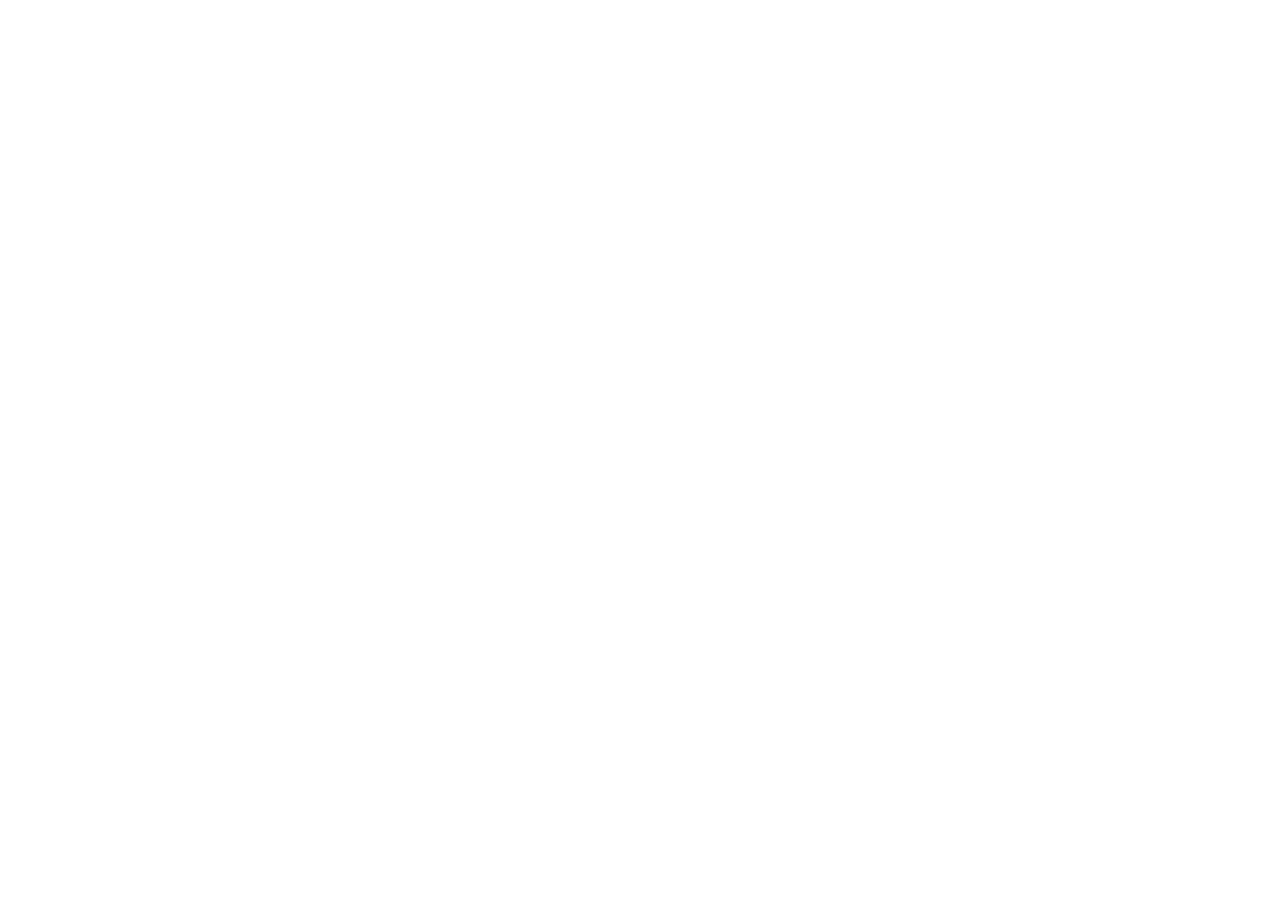
==== index.html @ 5be57c9e "First Commit" ====
<!DOCTYPE html>
<html lang="pt-br">
<head>
    <meta charset="UTF-8">
    <meta name="viewport" content="width=device-width, initial-scale=1.0">
    <title>Jogo da Memória</title>
</head>
<body>
    
</body>
</html>
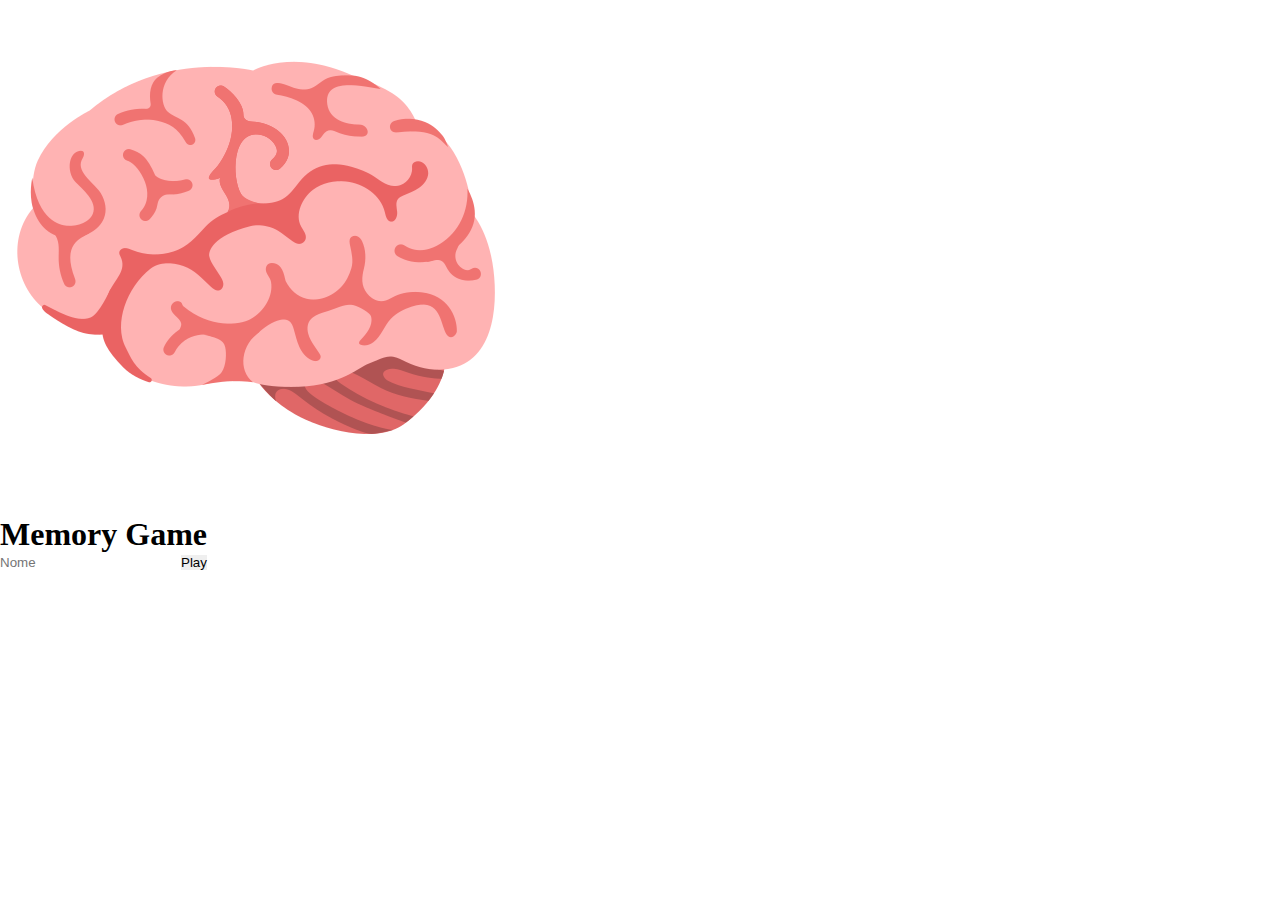
==== commit bf854127: "Concluding the HTML" ====
--- a/index.html
+++ b/index.html
@@ -3,9 +3,22 @@
 <head>
     <meta charset="UTF-8">
     <meta name="viewport" content="width=device-width, initial-scale=1.0">
+
+    <link rel="stylesheet" href="./css/reset.css">
+    <link rel="stylesheet" href="./css/login.css">
+
     <title>Jogo da Memória</title>
 </head>
 <body>
     
+    <form class="login-form">
+        <div class="login_header">
+            <img src="./images/brain.png" alt="brain icon">
+            <h1>Memory Game</h1>
+        </div>
+
+        <input type="text" placeholder="Nome" class="login_input">
+        <button type="submit" class="login_button">Play</button>
+    </form>
 </body>
 </html>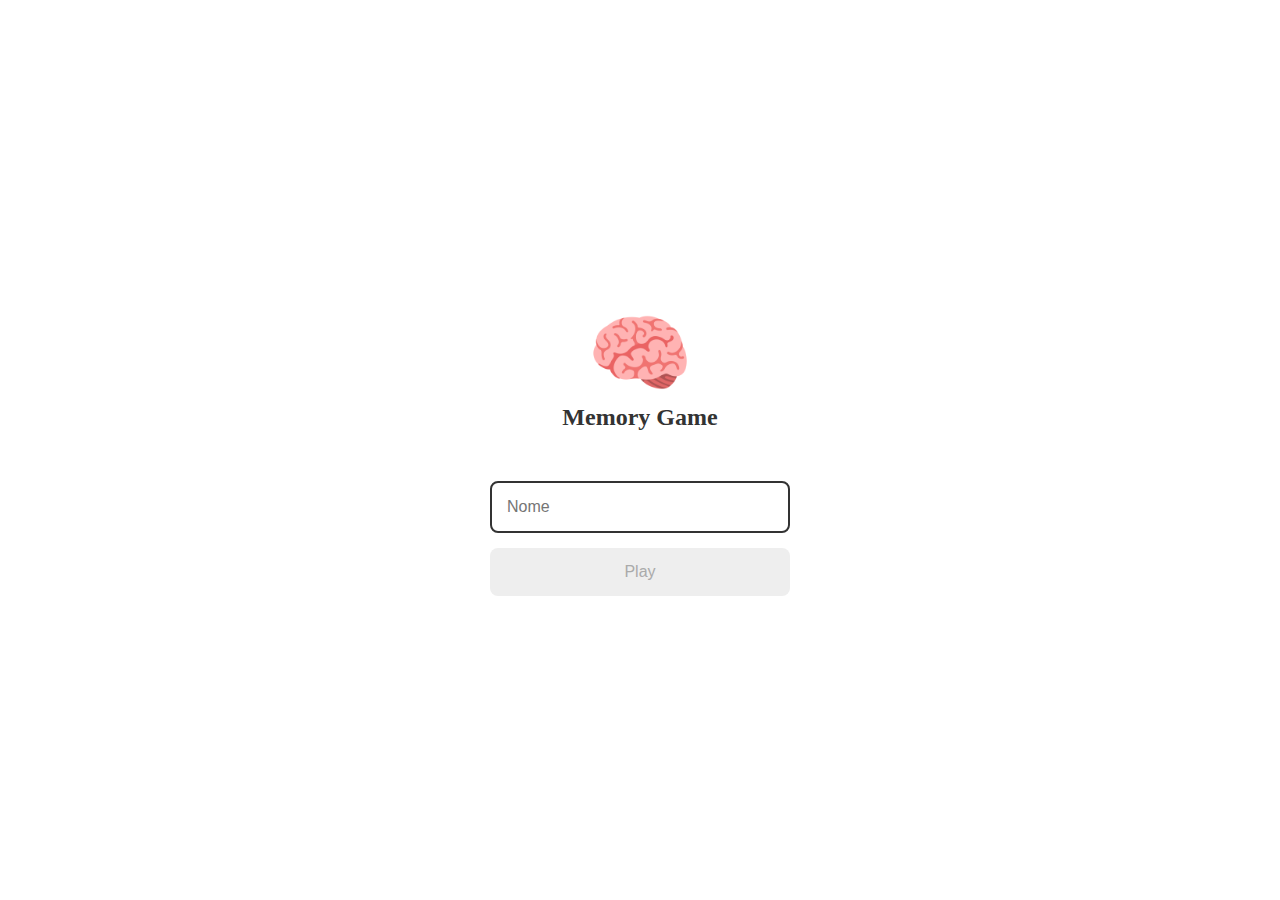
==== commit 0719407f: "Including CSS styles" ====
--- a/index.html
+++ b/index.html
@@ -18,7 +18,7 @@
         </div>
 
         <input type="text" placeholder="Nome" class="login_input">
-        <button type="submit" class="login_button">Play</button>
+        <button type="submit" class="login_button" disabled>Play</button>
     </form>
 </body>
 </html>--- a/css/login.css
+++ b/css/login.css
@@ -0,0 +1,55 @@
+.login-form {
+    align-items: center;
+    display: flex;
+    flex-direction: column;
+    height: 100vh;
+    justify-content: center;
+
+    font-size: 62.5%;
+}
+
+.login_header {
+    align-items: center;
+    display: flex;
+    flex-direction: column;
+    justify-content: center;
+    margin-bottom: 50px;
+}
+
+.login_header img {
+    width: 100px;
+}
+
+.login_header h1 {
+    color: #333;
+    font-size: 1.5rem;
+}
+
+.login_input {
+    border: 2px solid #333;
+    border-radius: 8px;
+    color: #333;
+    font-size: 1rem;
+    margin-bottom: 15px;
+    max-width: 300px;
+    outline: none;
+    padding: 15px;
+    width: 100%;
+}
+
+.login_button {
+    background-color: #ee665c;
+    border-radius: 8px;
+    color: #fff;
+    cursor: pointer;
+    font-size: 1rem;
+    max-width: 300px;
+    padding: 15px;
+    width: 100%;
+}
+
+.login_button:disabled {
+    background-color: #eee;
+    color: #aaa;
+    cursor: auto;
+}